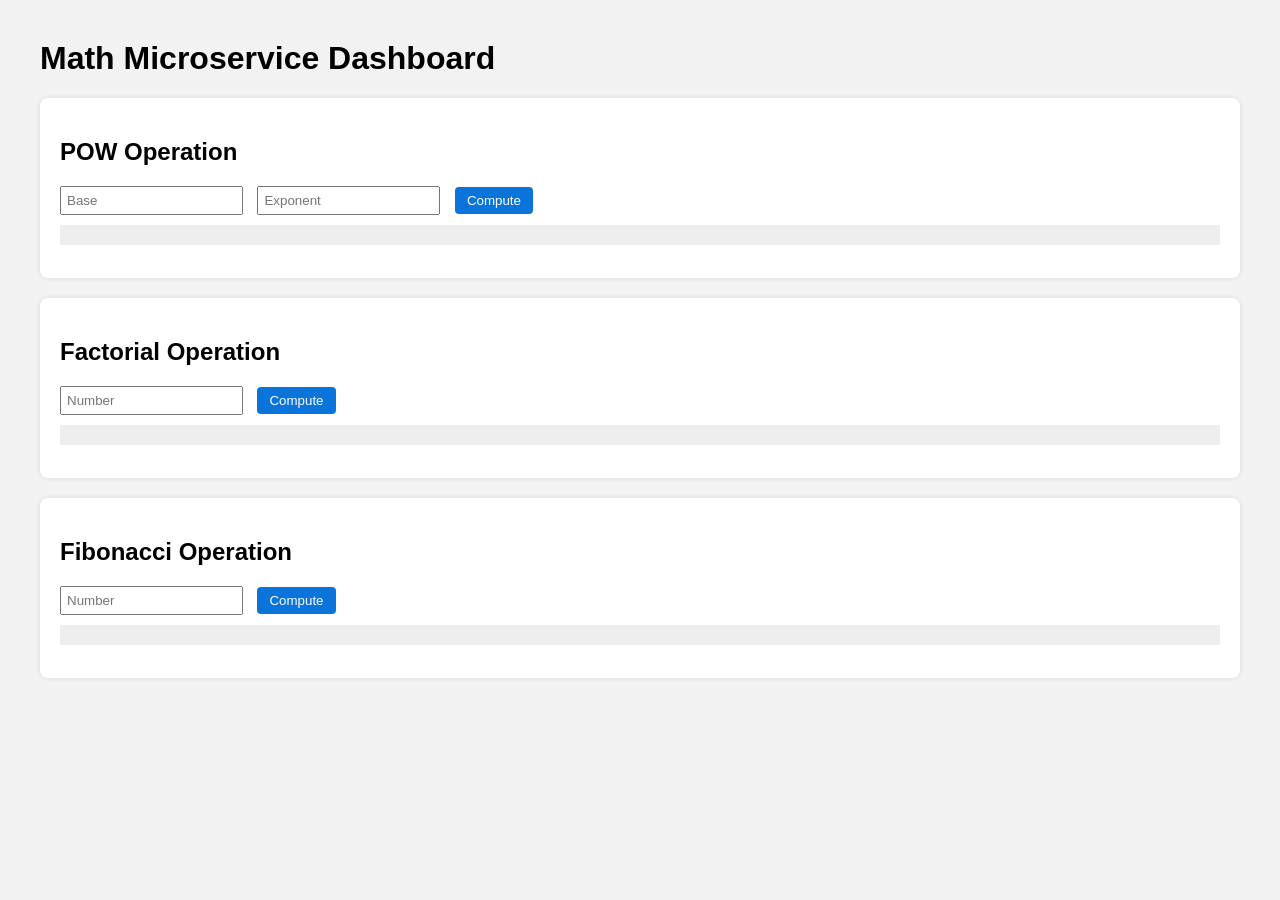
==== Python_Microserv/dashboard/index.html @ 74c4cbd1 "Dashboard" ====
<!DOCTYPE html>
<html lang="en">
<head>
  <meta charset="UTF-8" />
  <title>Math Microservice Dashboard</title>
  <link rel="stylesheet" href="style.css" />
</head>
<body>
  <h1>Math Microservice Dashboard</h1>

  <section>
    <h2>POW Operation</h2>
    <input type="number" id="base" placeholder="Base" />
    <input type="number" id="exponent" placeholder="Exponent" />
    <button type="button" onclick="computePow()">Compute</button>
    <pre id="powResult"></pre>
  </section>

  <section>
    <h2>Factorial Operation</h2>
    <input type="number" id="factorialInput" placeholder="Number" />
    <button type="button" onclick="computeFactorial() ">Compute</button>
    <pre id="factorialResult"></pre>
  </section>

  <section>
    <h2>Fibonacci Operation</h2>
    <input type="number" id="fibonacciInput" placeholder="Number" />
    <button type="button" onclick="computeFibonacci()">Compute</button>
    <pre id="fibonacciResult"></pre>
  </section>

  <script src="script.js"></script>
</body>
</html>
---- Python_Microserv/dashboard/style.css ----
body {
  font-family: Arial, sans-serif;
  margin: 40px;
  background: #f2f2f2;
}

section {
  margin-bottom: 20px;
  padding: 20px;
  background: #fff;
  border-radius: 8px;
  box-shadow: 0 0 5px rgba(0,0,0,0.1);
}

input {
  margin-right: 10px;
  padding: 5px;
}

button {
  padding: 6px 12px;
  background-color: #0a74da;
  border: none;
  color: white;
  border-radius: 4px;
}

pre {
  background: #eee;
  padding: 10px;
  margin-top: 10px;
}
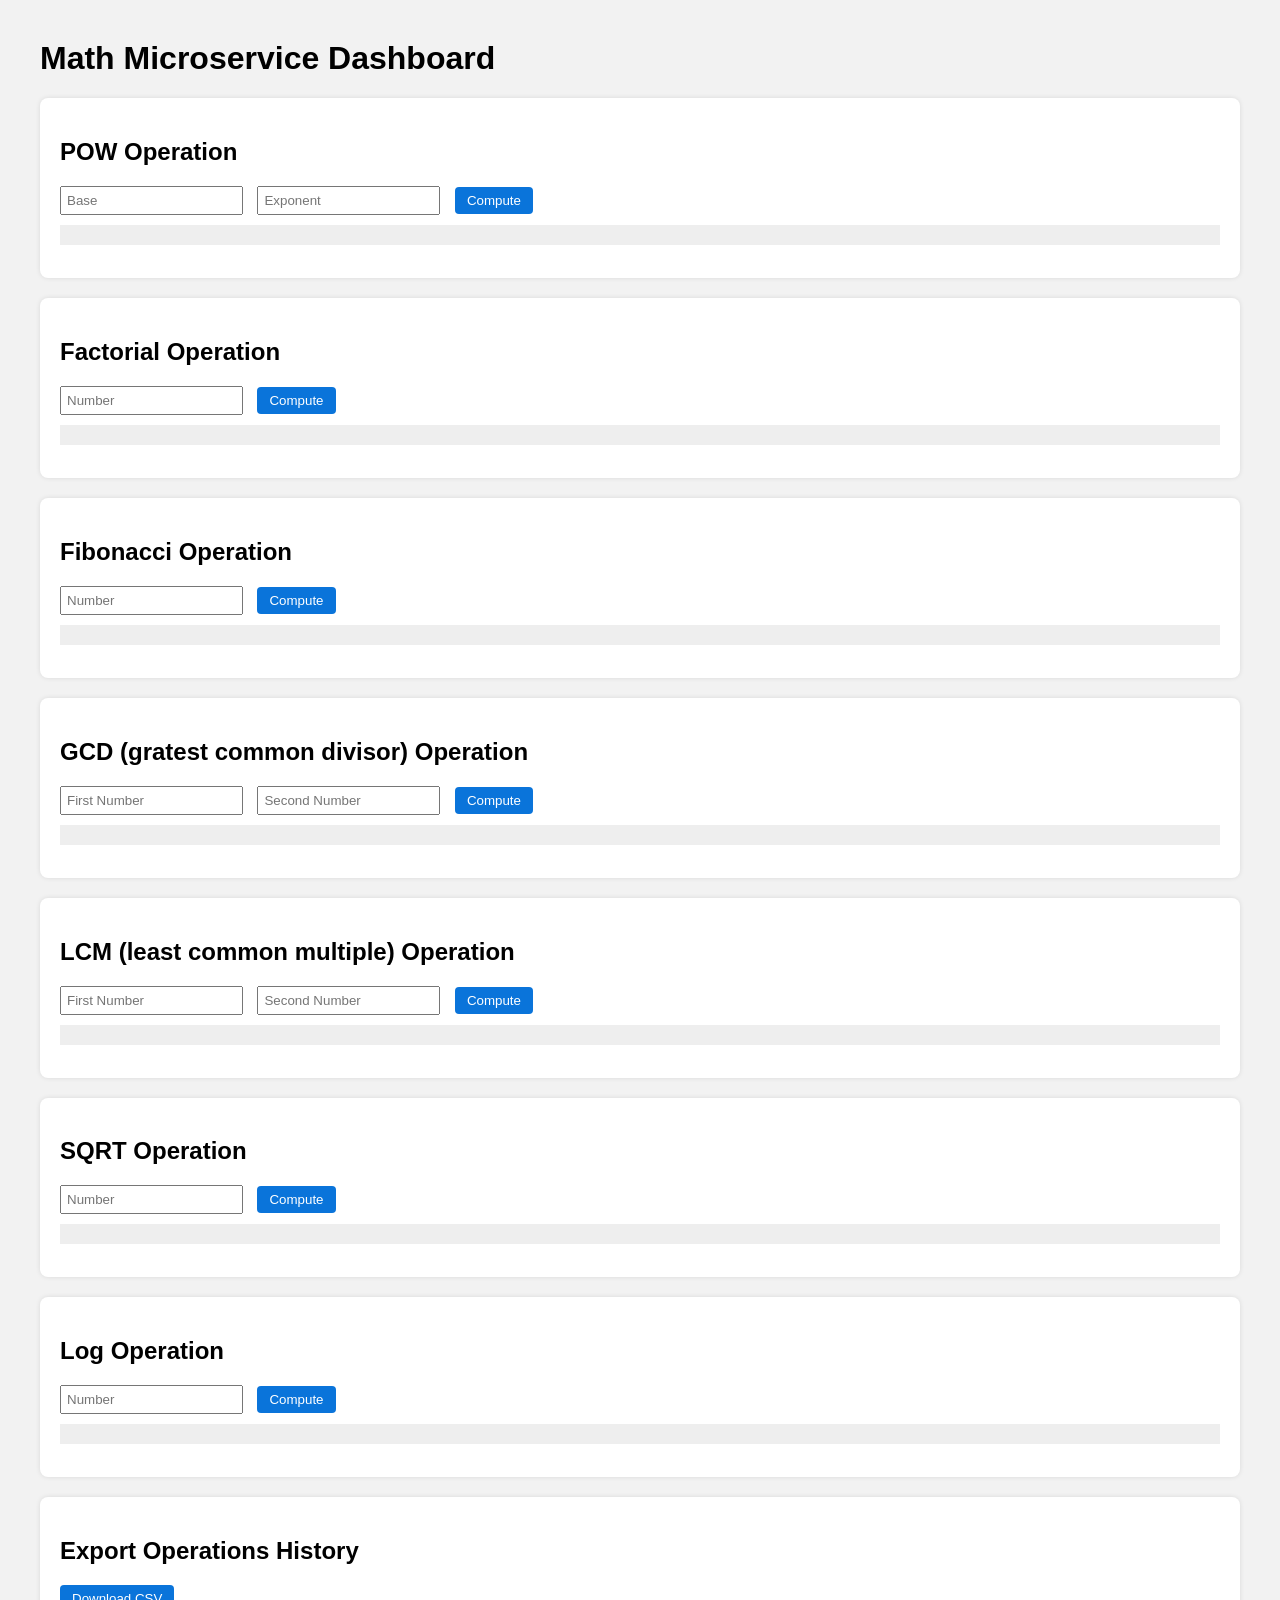
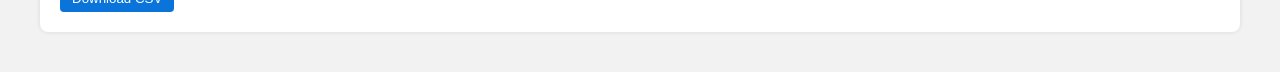
==== commit c00a44c3: "Local version done" ====
--- a/Python_Microserv/dashboard/index.html
+++ b/Python_Microserv/dashboard/index.html
@@ -30,6 +30,43 @@
     <pre id="fibonacciResult"></pre>
   </section>
 
+  <section>
+    <h2>GCD (gratest common divisor) Operation</h2>
+    <input type="number" id="gcdA" placeholder="First Number" />
+    <input type="number" id="gcdB" placeholder="Second Number" />
+    <button type="button" onclick="computeGCD()">Compute</button>
+    <pre id="gcdResult"></pre>
+  </section>
+
+  <section>
+    <h2>LCM (least common multiple) Operation</h2>
+    <input type="number" id="lcmA" placeholder="First Number" />
+    <input type="number" id="lcmB" placeholder="Second Number" />
+    <button type="button" onclick="computeLCM()">Compute</button>
+    <pre id="lcmResult"></pre>
+  </section>
+
+  <section>
+    <h2>SQRT Operation</h2>
+    <input type="number" id="sqrtInput" placeholder="Number" />
+    <button type="button" onclick="computeSqrt()">Compute</button>
+    <pre id="sqrtResult"></pre>
+  </section>
+
+  <section>
+    <h2>Log Operation</h2>
+    <input type="number" id="logInput" placeholder="Number" />
+    <button type="button" onclick="computeLog()">Compute</button>
+    <pre id="logResult"></pre>
+  </section>
+
+  <section>
+    <h2>Export Operations History</h2>
+    <button type="button" onclick="exportHistory()">Download CSV</button>
+  </section>
+
+
+
   <script src="script.js"></script>
 </body>
 </html>
